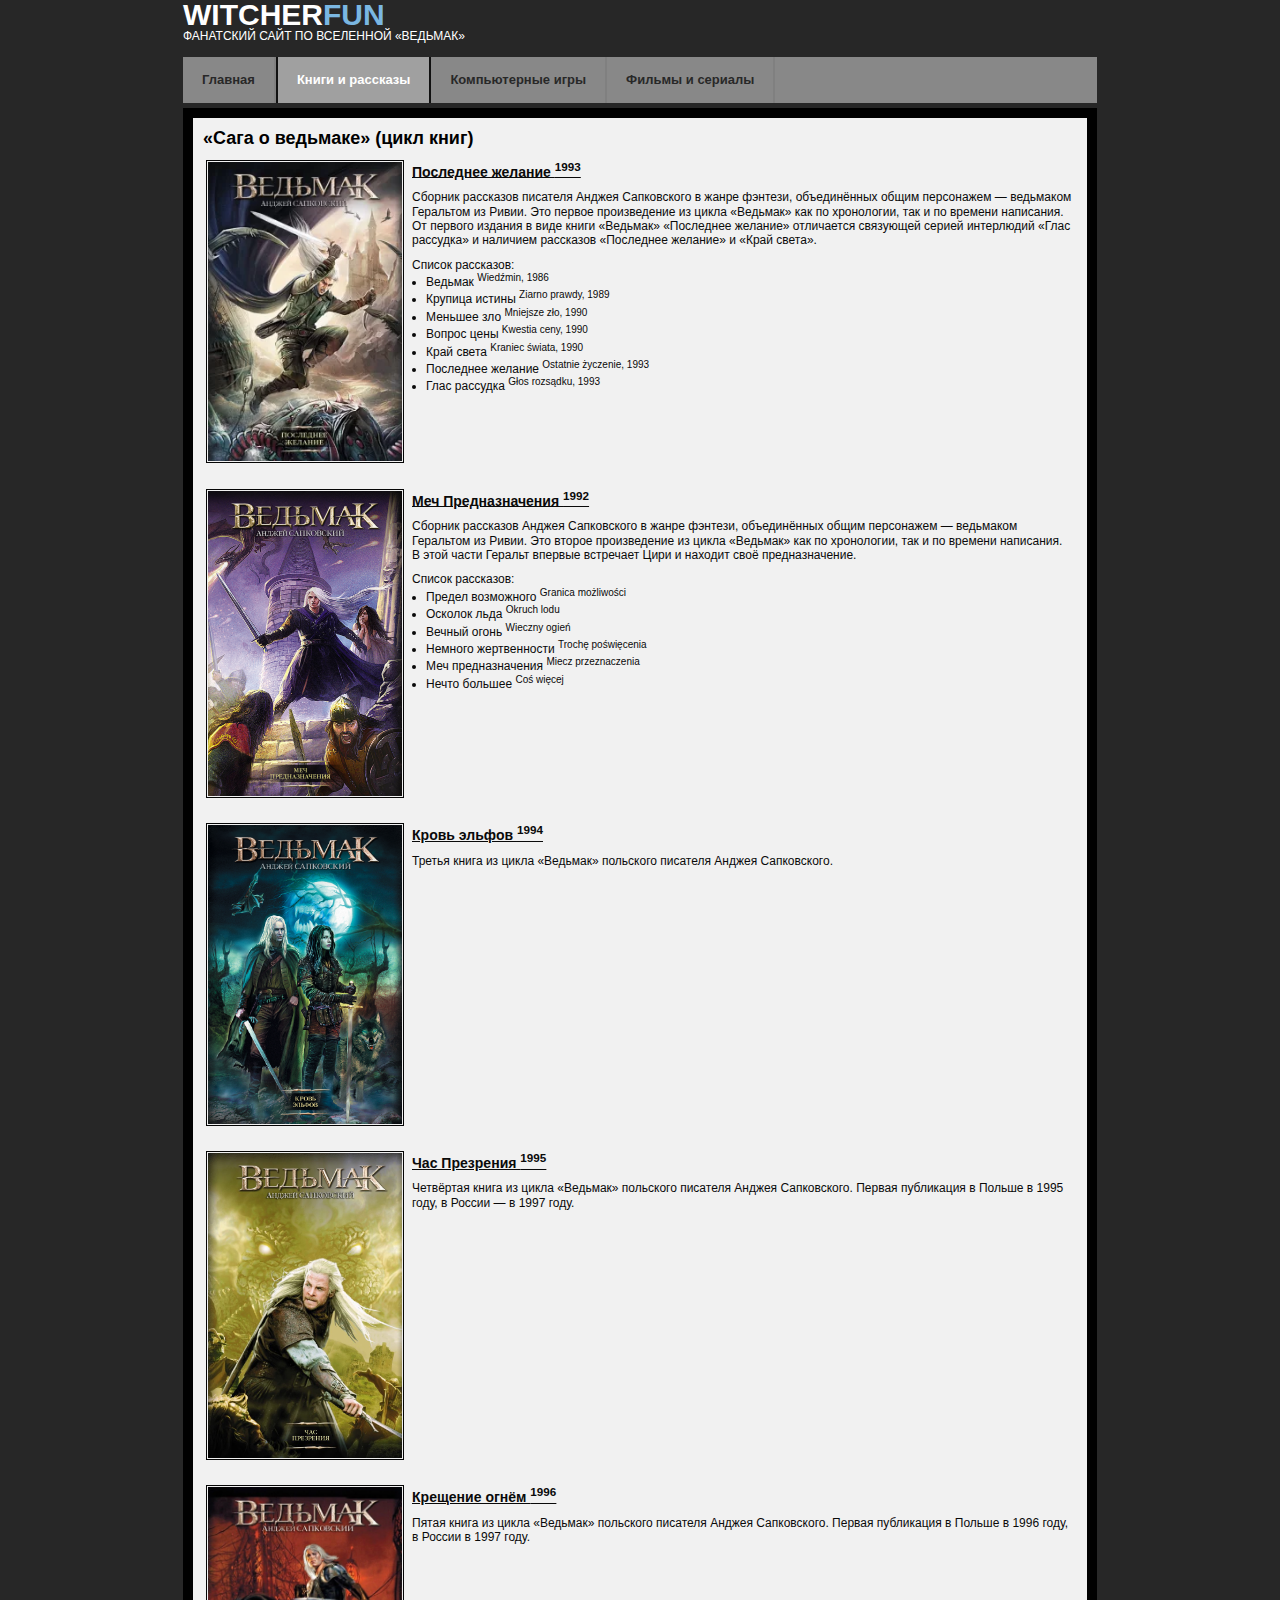
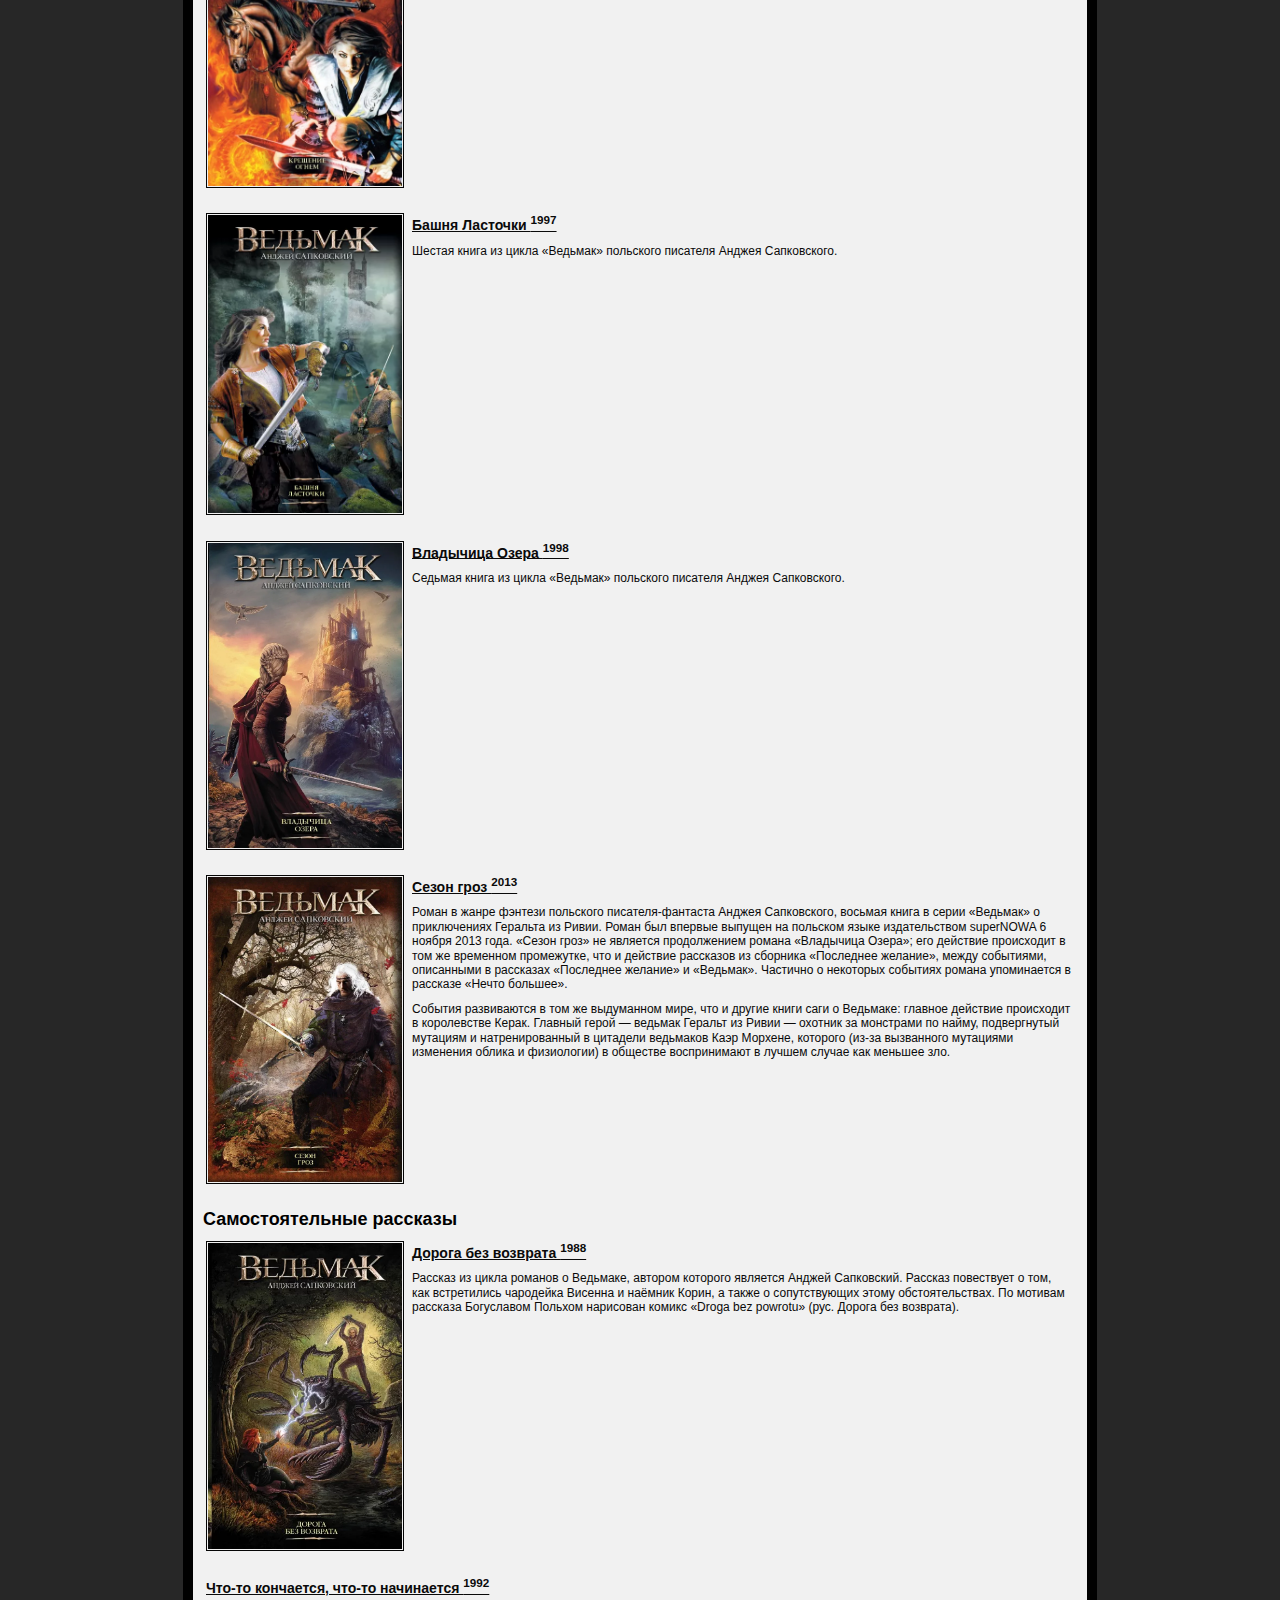
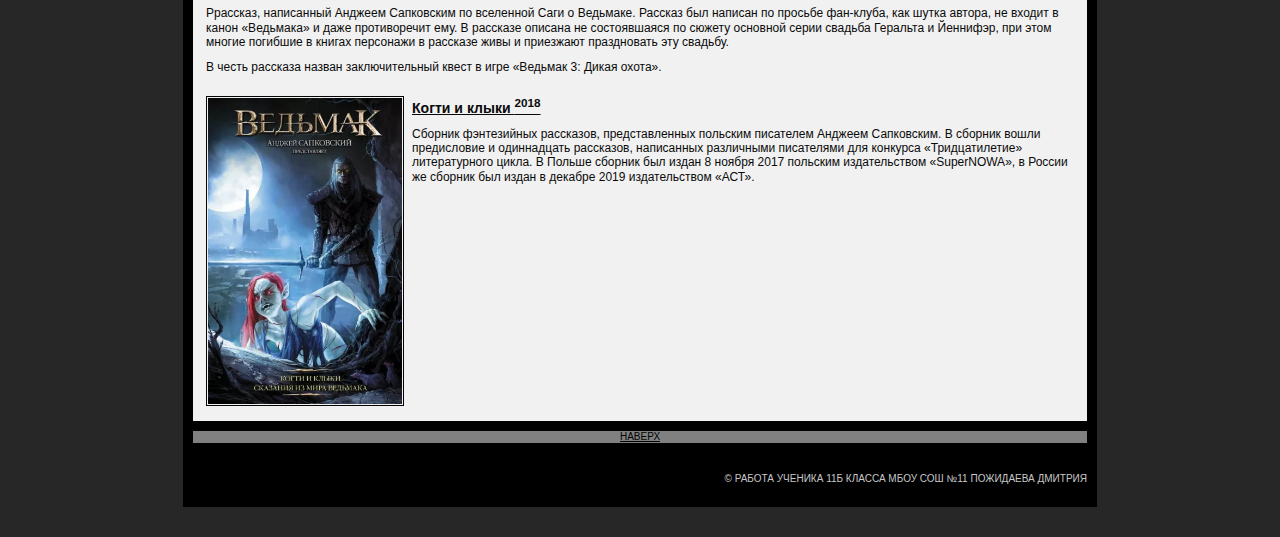
==== books.html @ 6ba471a2 "Add files via upload" ====
<!DOCTYPE html>
<html>
	<head>
		<meta http-equiv="Content-type" content="text/html; charset=utf-8" />
		<title>Фанатский сайт по вселенной «Ведьмак»</title>
		<link rel="stylesheet" href="css/styles.css" type="text/css" media="all" />
	</head>
	<body>
		<!-- page -->
		<div id="page" class="shell">
			<!-- header -->
			<div id="header">
				<div class="cl">&nbsp;</div>
				<!-- Logo -->
				<div id="logo">
					<h1><a href="index.html">witcher<span>fun</span></a></h1>
					<p class="first-p site-title">Фанатский сайт по вселенной «Ведьмак»</p>
				</div>
				<!-- /logo -->
				<div class="cl">&nbsp;</div>
				<!-- main navigation -->
				<div id="main-nav">
					<div class="cl">&nbsp;</div>
					<ul>
						<li><a href="index.html">Главная</a><span class="sep">&nbsp;</span></li>
						<li class="active"><span class="sep">&nbsp;</span><a href="books.html">Книги и рассказы</a><span class="sep">&nbsp;</span></li>
						<li><a href="games.html">Компьютерные игры</a><span class="sep">&nbsp;</span></li>
						<li><a href="films.html">Фильмы и сериалы</a><span class="sep">&nbsp;</span></li>
					</ul>
					<div class="cl">&nbsp;</div>
				</div>
				<!-- /main navigation -->
			</div>
			<!-- /header -->
			<!-- main -->
			<div id="main">
				<div class="cl">&nbsp;</div>
				<!-- content -->
				<div id="section-content">
					<div class="block">
						<div class="row-articles articles">
							<div class="cl">&nbsp;</div>
							<h2>«Сага о ведьмаке» (цикл книг)</h2>
							<div class="article" id="the-last-wish">
								<div class="cl">&nbsp;</div>
								<div class="cnt">
									<div class="image">
										<img src="css/images/the-last-wish.jpg" alt=""/>
									</div>
									<h3>Последнее желание <sup>1993</sup></h3>
									<p>Сборник рассказов писателя Анджея Сапковского в жанре фэнтези, объединённых общим персонажем — ведьмаком Геральтом из Ривии. Это первое произведение из цикла «Ведьмак» как по хронологии, так и по времени написания. От первого издания в виде книги «Ведьмак» «Последнее желание» отличается связующей серией интерлюдий «Глас рассудка» и наличием рассказов «Последнее желание» и «Край света».</p>
									<p>
									Список рассказов:
									<ul>
										<li>Ведьмак <sup>Wiedźmin, 1986</sup></li>
										<li>Крупица истины <sup>Ziarno prawdy, 1989</sup></li>
										<li>Меньшее зло <sup>Mniejsze zło, 1990</sup></li>
										<li>Вопрос цены <sup>Kwestia ceny, 1990</sup></li>
										<li>Край света <sup>Kraniec świata, 1990</sup></li>
										<li>Последнее желание <sup>Ostatnie życzenie, 1993</sup></li>
										<li>Глас рассудка <sup>Głos rozsądku, 1993</sup></li>
									</ul>
									</p>
								</div>
								<div class="cl">&nbsp;</div>
							</div>
							<div class="article">
								<div class="cl">&nbsp;</div>
								<div class="cnt">
									<div class="image">
										<img src="css/images/sword-of-destiny.jpg" alt=""/>
									</div>
									<h3>Меч Предназначения <sup>1992</sup></h3>
									<p>Сборник рассказов Анджея Сапковского в жанре фэнтези, объединённых общим персонажем — ведьмаком Геральтом из Ривии. Это второе произведение из цикла «Ведьмак» как по хронологии, так и по времени написания. В этой части Геральт впервые встречает Цири и находит своё предназначение.</p>
									<p>Список рассказов:
									<ul>
										<li>Предел возможного <sup>Granica możliwości</sup></li>
										<li>Осколок льда <sup>Okruch lodu</sup></li>
										<li>Вечный огонь <sup>Wieczny ogień</sup></li>
										<li>Немного жертвенности <sup>Trochę poświęcenia</sup></li>
										<li>Меч предназначения <sup>Miecz przeznaczenia</sup></li>
										<li>Нечто большее <sup>Coś więcej</sup></li>
									</ul>
									</p>
								</div>
								<div class="cl">&nbsp;</div>
							</div>
							<div class="article">
								<div class="cl">&nbsp;</div>
								<div class="cnt">
									<div class="image">
										<img src="css/images/blood-of-elves.jpg" alt=""/>
									</div>
									<h3>Кровь эльфов <sup>1994</sup></h3>
									<p>Третья книга из цикла «Ведьмак» польского писателя Анджея Сапковского.</p>
									<div class="cl">&nbsp;</div>
								</div>
								<div class="cl">&nbsp;</div>
							</div>
							<div class="article">
								<div class="cl">&nbsp;</div>
								<div class="cnt">
									<div class="image">
										<img src="css/images/time-of-contempt.jpg" alt=""/>
									</div>
									<h3>Час Презрения <sup>1995</sup></h3>
									<p>Четвёртая книга из цикла «Ведьмак» польского писателя Анджея Сапковского. Первая публикация в Польше в 1995 году, в России — в 1997 году.</p>
									<div class="cl">&nbsp;</div>
								</div>
								<div class="cl">&nbsp;</div>
							</div>
							<div class="article">
								<div class="cl">&nbsp;</div>
								<div class="cnt">
									<div class="image">
										<img src="css/images/baptism-by-fire.jpg" alt=""/>
									</div>
									<h3>Крещение огнём <sup>1996</sup></h3>
									<p>Пятая книга из цикла «Ведьмак» польского писателя Анджея Сапковского. Первая публикация в Польше в 1996 году, в России в 1997 году.</p>
									<div class="cl">&nbsp;</div>
								</div>
								<div class="cl">&nbsp;</div>
							</div>
							<div class="article">
								<div class="cl">&nbsp;</div>
								<div class="cnt">
									<div class="image">
										<img src="css/images/the-tower-of-swallows.jpg" alt=""/>
									</div>
									<h3>Башня Ласточки <sup>1997</sup></h3>
									<p>Шестая книга из цикла «Ведьмак» польского писателя Анджея Сапковского.</p>
									<div class="cl">&nbsp;</div>
								</div>
								<div class="cl">&nbsp;</div>
							</div>
							<div class="article">
								<div class="cl">&nbsp;</div>
								<div class="cnt">
									<div class="image">
										<img src="css/images/lady-of-the-lake.jpg" alt=""/>
									</div>
									<h3>Владычица Озера <sup>1998</sup></h3>
									<p>Седьмая книга из цикла «Ведьмак» польского писателя Анджея Сапковского.</p>
									<div class="cl">&nbsp;</div>
								</div>
								<div class="cl">&nbsp;</div>
							</div>
							<div class="article">
								<div class="cl">&nbsp;</div>
								<div class="cnt">
									<div class="image">
										<img src="css/images/season-of-storms.jpg" alt=""/>
									</div>
									<h3>Сезон гроз <sup>2013</sup></h3>
									<p>Роман в жанре фэнтези польского писателя-фантаста Анджея Сапковского, восьмая книга в серии «Ведьмак» о приключениях Геральта из Ривии. Роман был впервые выпущен на польском языке издательством superNOWA 6 ноября 2013 года. «Сезон гроз» не является продолжением романа «Владычица Озера»; его действие происходит в том же временном промежутке, что и действие рассказов из сборника «Последнее желание», между событиями, описанными в рассказах «Последнее желание» и «Ведьмак». Частично о некоторых событиях романа упоминается в рассказе «Нечто большее».</p>
									<p>События развиваются в том же выдуманном мире, что и другие книги саги о Ведьмаке: главное действие происходит в королевстве Керак. Главный герой — ведьмак Геральт из Ривии — охотник за монстрами по найму, подвергнутый мутациям и натренированный в цитадели ведьмаков Каэр Морхене, которого (из-за вызванного мутациями изменения облика и физиологии) в обществе воспринимают в лучшем случае как меньшее зло.</p>
									<div class="cl">&nbsp;</div>
								</div>
								<div class="cl">&nbsp;</div>
							</div>
							<h2>Самостоятельные рассказы</h2>
							<div class="article">
								<div class="cl">&nbsp;</div>
								<div class="cnt">
									<div class="image">
										<img src="css/images/the-road-of-no-return.jpg" alt=""/>
									</div>
									<h3>Дорога без возврата <sup>1988</sup></h3>
									<p>Рассказ из цикла романов о Ведьмаке, автором которого является Анджей Сапковский. Рассказ повествует о том, как встретились чародейка Висенна и наёмник Корин, а также о сопутствующих этому обстоятельствах. По мотивам рассказа Богуславом Польхом нарисован комикс «Droga bez powrotu» (рус. Дорога без возврата).</p>
									<div class="cl">&nbsp;</div>
								</div>
								<div class="cl">&nbsp;</div>
							</div>
							<div class="article">
								<div class="cl">&nbsp;</div>
								<div class="cnt">
									<h3>Что-то кончается, что-то начинается <sup>1992</sup></h3>
									<p>Ррассказ, написанный Анджеем Сапковским по вселенной Саги о Ведьмаке. Рассказ был написан по просьбе фан-клуба, как шутка автора, не входит в канон «Ведьмака» и даже противоречит ему. В рассказе описана не состоявшаяся по сюжету основной серии свадьба Геральта и Йеннифэр, при этом многие погибшие в книгах персонажи в рассказе живы и приезжают праздновать эту свадьбу.</p>
									<p>В честь рассказа назван заключительный квест в игре «Ведьмак 3: Дикая охота».</p>
									<div class="cl">&nbsp;</div>
								</div>
								<div class="cl">&nbsp;</div>
							</div>
							<div class="article">
								<div class="cl">&nbsp;</div>
								<div class="cnt">
									<div class="image">
										<img src="css/images/claws-and-fangs.jpg" alt=""/>
									</div>
									<h3>Когти и клыки <sup>2018</sup></h3>
									<p>Сборник фэнтезийных рассказов, представленных польским писателем Анджеем Сапковским. В сборник вошли предисловие и одиннадцать рассказов, написанных различными писателями для конкурса «Тридцатилетие» литературного цикла. В Польше сборник был издан 8 ноября 2017 польским издательством «SuperNOWA», в России же сборник был издан в декабре 2019 издательством «АСТ».</p>
									<div class="cl">&nbsp;</div>
								</div>
								<div class="cl">&nbsp;</div>
							</div>

					</div>
				</div>
					<!-- /content -->
					<div class="cl">&nbsp;</div>
					<!-- footer -->
					<div id="footer">
						<div class="navs">
							<div class="navs-bot">
								<div class="cl">&nbsp;</div>
								<p><a href="#page">Наверх</a></p>
								<div class="cl">&nbsp;</div>
							</div>
						</div>
						<p class="copy">&copy; Работа Ученика 11Б класса МБОУ СОШ №11 Пожидаева Дмитрия</p>
					</div>
					<!-- /footer -->	
			</div>
			<!-- /main -->
		</div>
		<!-- /page -->
	</body>
</html>
---- css/styles.css ----
* { padding: 0; margin: 0; outline: 0; }

body {
    font-size: 12px;
    line-height: 1.2;
    font-family: Arial, "Trebuchet MS", sans-serif;
    color: #0a0a0a;
	background-color: #272727;
    text-align: left;
}

.first-p { margin-top: 0; }
p { margin-top: 10px; }

a img { border: 0; }
a { color: #000; text-decoration: underline; }
a:hover { text-decoration: none; }

.left { float: left; display: inline; }
.right { float: right; display: inline; }

.cl, .clear { display: block; height: 0; font-size: 0; line-height: 0; text-indent: -4000px; clear: both; }
.field { font-size: 12px; color: #484848; font-family: Arial, "Trebuchet MS", sans-serif; color: #000; border: solid 1px #a0a0a0; width: 140px; padding: 2px 5px; }
/*----- End "Main definitions" -----*/

.shell { width: 914px; margin: 0 auto; }

.show-all { text-align: right; }

.site-title { color: #fff; }

#page { padding-bottom: 30px; }

#header { width: 100%; position: relative; margin-bottom: 5px; }

#logo { text-transform: uppercase; line-height: 1; padding-bottom: 15px; }
#logo h1 { font-family: "Trebuchet MS", Arial, sans-serif; font-weight: bold; font-size: 30px; color: #fff; }
#logo h1 a { color: #fff; text-decoration: none; }
#logo h1 a span { color: #7ab7e2; }

#main-nav { line-height: 46px; background-color: #888888; }
#main-nav ul li { float: left; display: inline; list-style-type: none; height: 46px; }
#main-nav ul li a { float: left; display: inline; font-size: 13px; font-weight: bold; color: #282828; text-decoration: none; padding: 0 19px; }
#main-nav ul li span.sep { float: left; display: inline; width: 2px; height: 46px; font-size: 0; line-height: 0; text-indent: -4000px; background-color: grey; }
#main-nav ul li a:hover { text-decoration: underline; }
#main-nav ul li.active a { color: #fff; text-decoration: none; }
#main-nav ul li.active a:hover { text-decoration: none; }
#main-nav ul li.active span.sep { background-color: #111; }
#main-nav ul li.active { background-color: #A0A0A0; }

#main { background-color: black; padding: 10px 10px 2px 10px; height: 100%; position: relative;  }
#sidebar { float: left; display: inline; width: 226px; }
#content { float: right; display: inline; width: 657px; }

.block { margin-bottom: 10px; background-repeat: no-repeat; background-position: 0 0; }
.block .block-cnt { padding: 10px 10px 10px 9px; }

.block .head { background-color: grey; padding-left: 15px; }
.block .head .head-cnt { line-height: 38px; height: 38px; padding-right: 13px; }
.block .head h2 { font-size: 15px; font-weight: bold; color: #262727; }

#content .block { background-color: #f1f1f1; width: 657px; }

#section-content .block { background-color: #f1f1f1; width: 894px; }

#sidebar .block { background-color: #fff; width: 226px; }

#sidebar .articles .article { padding: 8px 7px; font-size: 11px; color: #0a0a0a; }
#sidebar .articles h2 { color: #fff; font-weight: bold; font-size: 12px; }
#sidebar .articles h2 a { color: #fff; text-decoration: none; }
#sidebar .articles h2 a:hover { color: #ccc; }

#sidebar .image-articles .image { float: left; display: inline; width: 55px; }
#sidebar .image-articles .image img { padding: 1px; border: solid 1px #1e1e1e; width: 51px; height: 51px; }
#sidebar .image-articles .cnt { float: right; display: inline; width: 150px; }

#sidebar .text-articles .article { padding: 8px 10px; font-size: 12px; }
#sidebar .text-articles h4 { font-size: 13px; }

#sidebar .news-separator { background-color: #A0A0A0; height: 1px; }

#content .articles h2 { font-size: 19px; font-weight: bold; color: #ccc; margin: 4px 0 2px; }
#content .articles h2 a { text-decoration: none; color: #000; }
#content .articles h2 a:hover { color: #777; }

#content .col-articles .image img { padding: 1px; border: solid 1px #050505; width: 194px; height: 291px; }
#content .col-articles .article { float: left; display: inline; margin: 17px 0 10px 15px; width: 198px; }

#content .row-articles .article { padding: 10px 15px 12px 15px; background: url(images/content-article-sep.gif) repeat-x 0 bottom; }
#content .row-articles .image { float: left; display: inline; width: 194px; }
#content .row-articles .image img { width: 194px; }
#content .row-articles .cnt { float: right; display: inline; width: 420px; }
#content .row-articles .cnt li {margin-left: 15px;}
 
#section-content .row-articles .article { padding: 10px 15px 12px 15px; }
#section-content .row-articles .image { float: left; display: inline; width: 194px; margin-right: 1em; }
#section-content .row-articles .image img { width: 194px; border: solid 1px #050505; padding: 1px; }
#section-content .row-articles .cnt { float: right; display: inline; width: 866px; }
#section-content .row-articles .article .cnt h3 { text-decoration: underline; }
#section-content .row-articles .article .cnt li { margin-left: 220px; }
#section-content .row-articles .article .cnt b { color: #000; }
#section-content .row-articles h2 { margin: 10px 0 0 10px; color: #000; }
 
#footer .copy { font-size: 10px; color: #c7c7c7; text-transform: uppercase; text-align: right; padding: 20px 0; }
#footer .navs { background-color: grey; text-align: center; font-size: 10px; text-transform: uppercase; color: #656565; height: 100%; position: relative; }
#footer .navs p { margin-top: 0; }
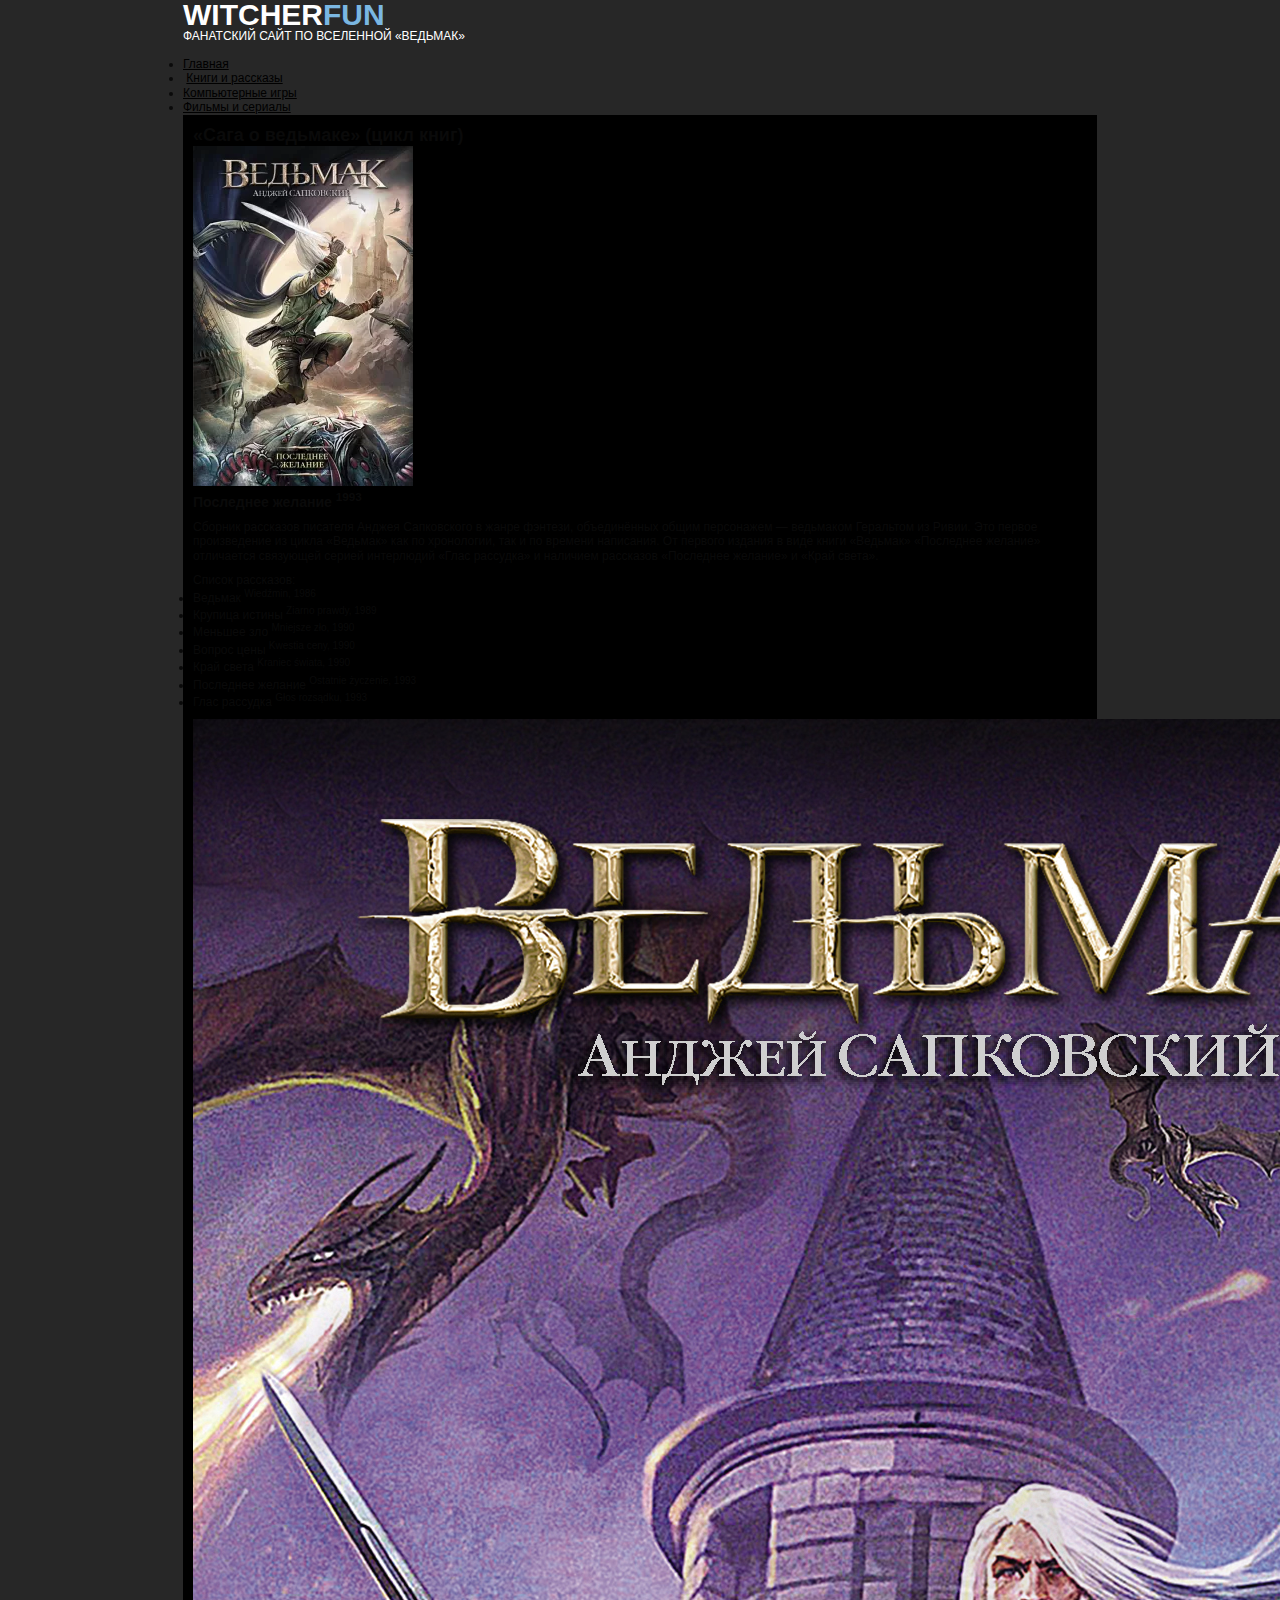
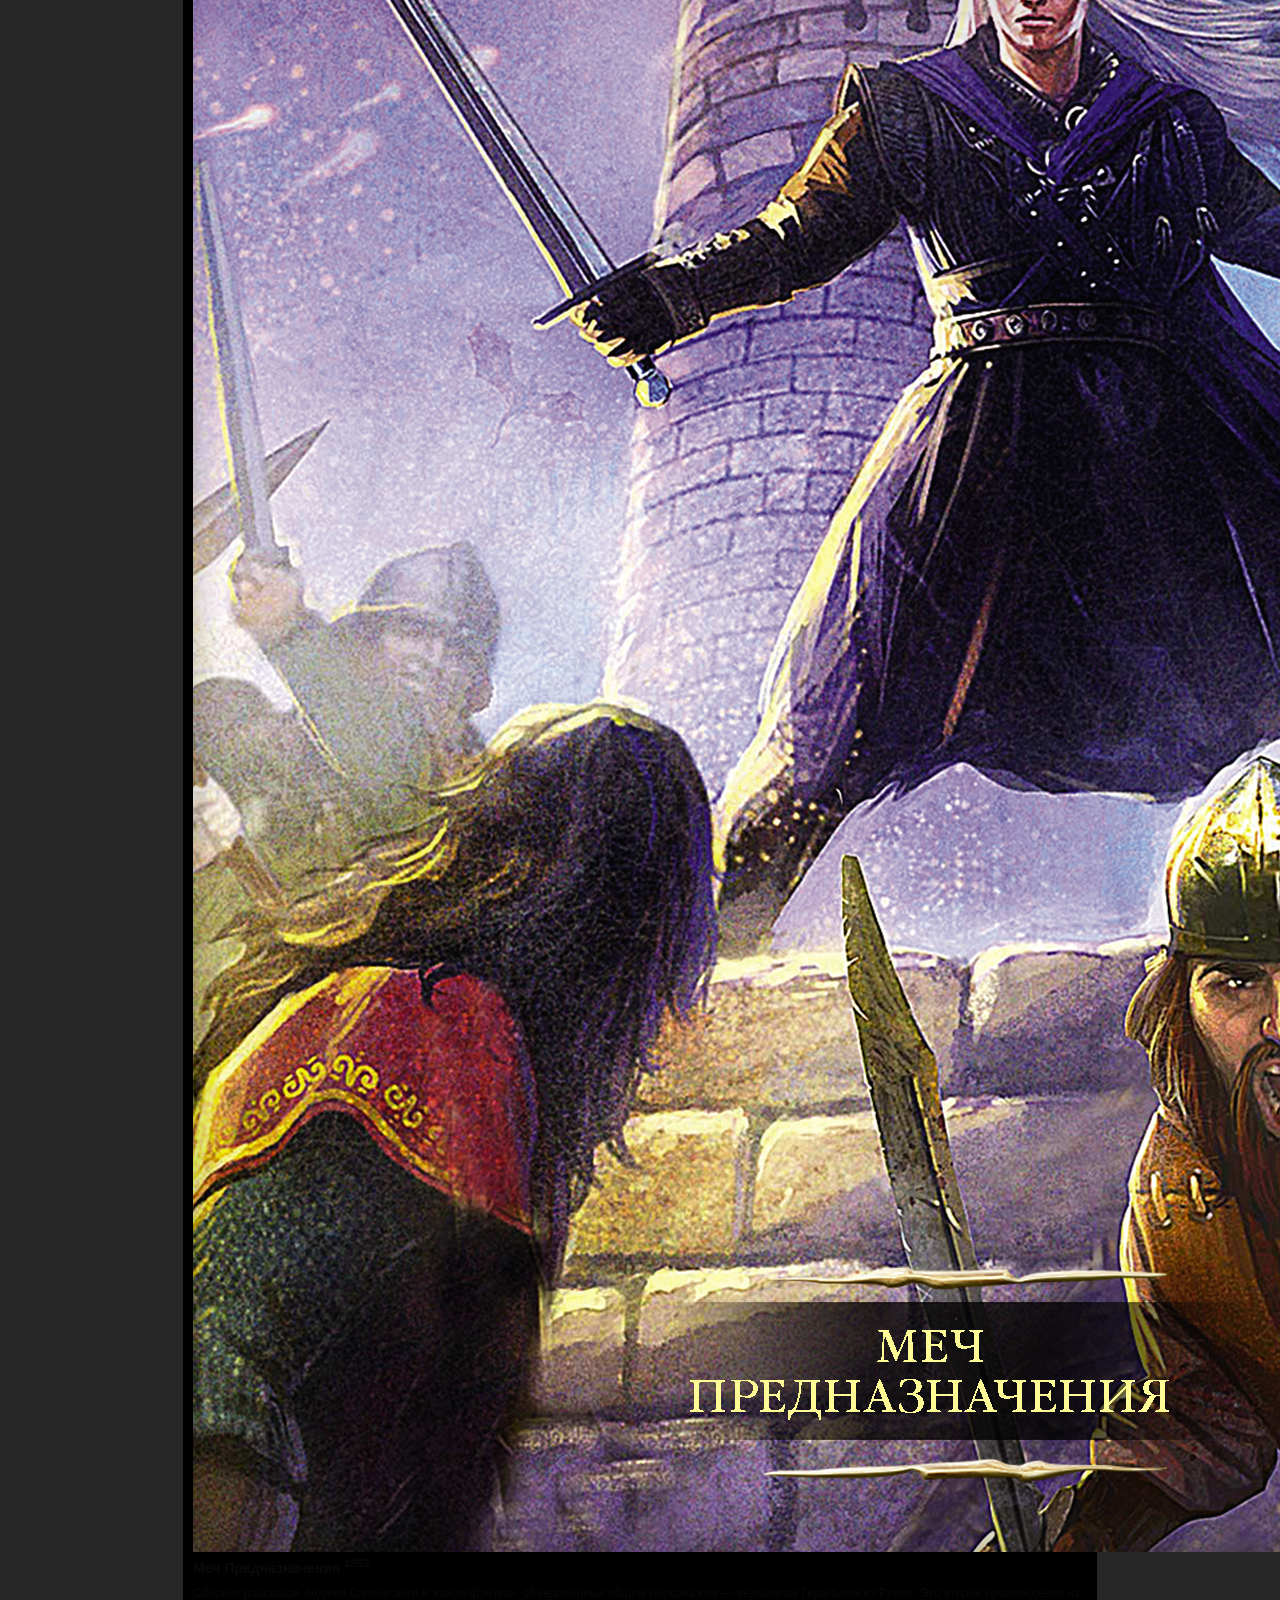
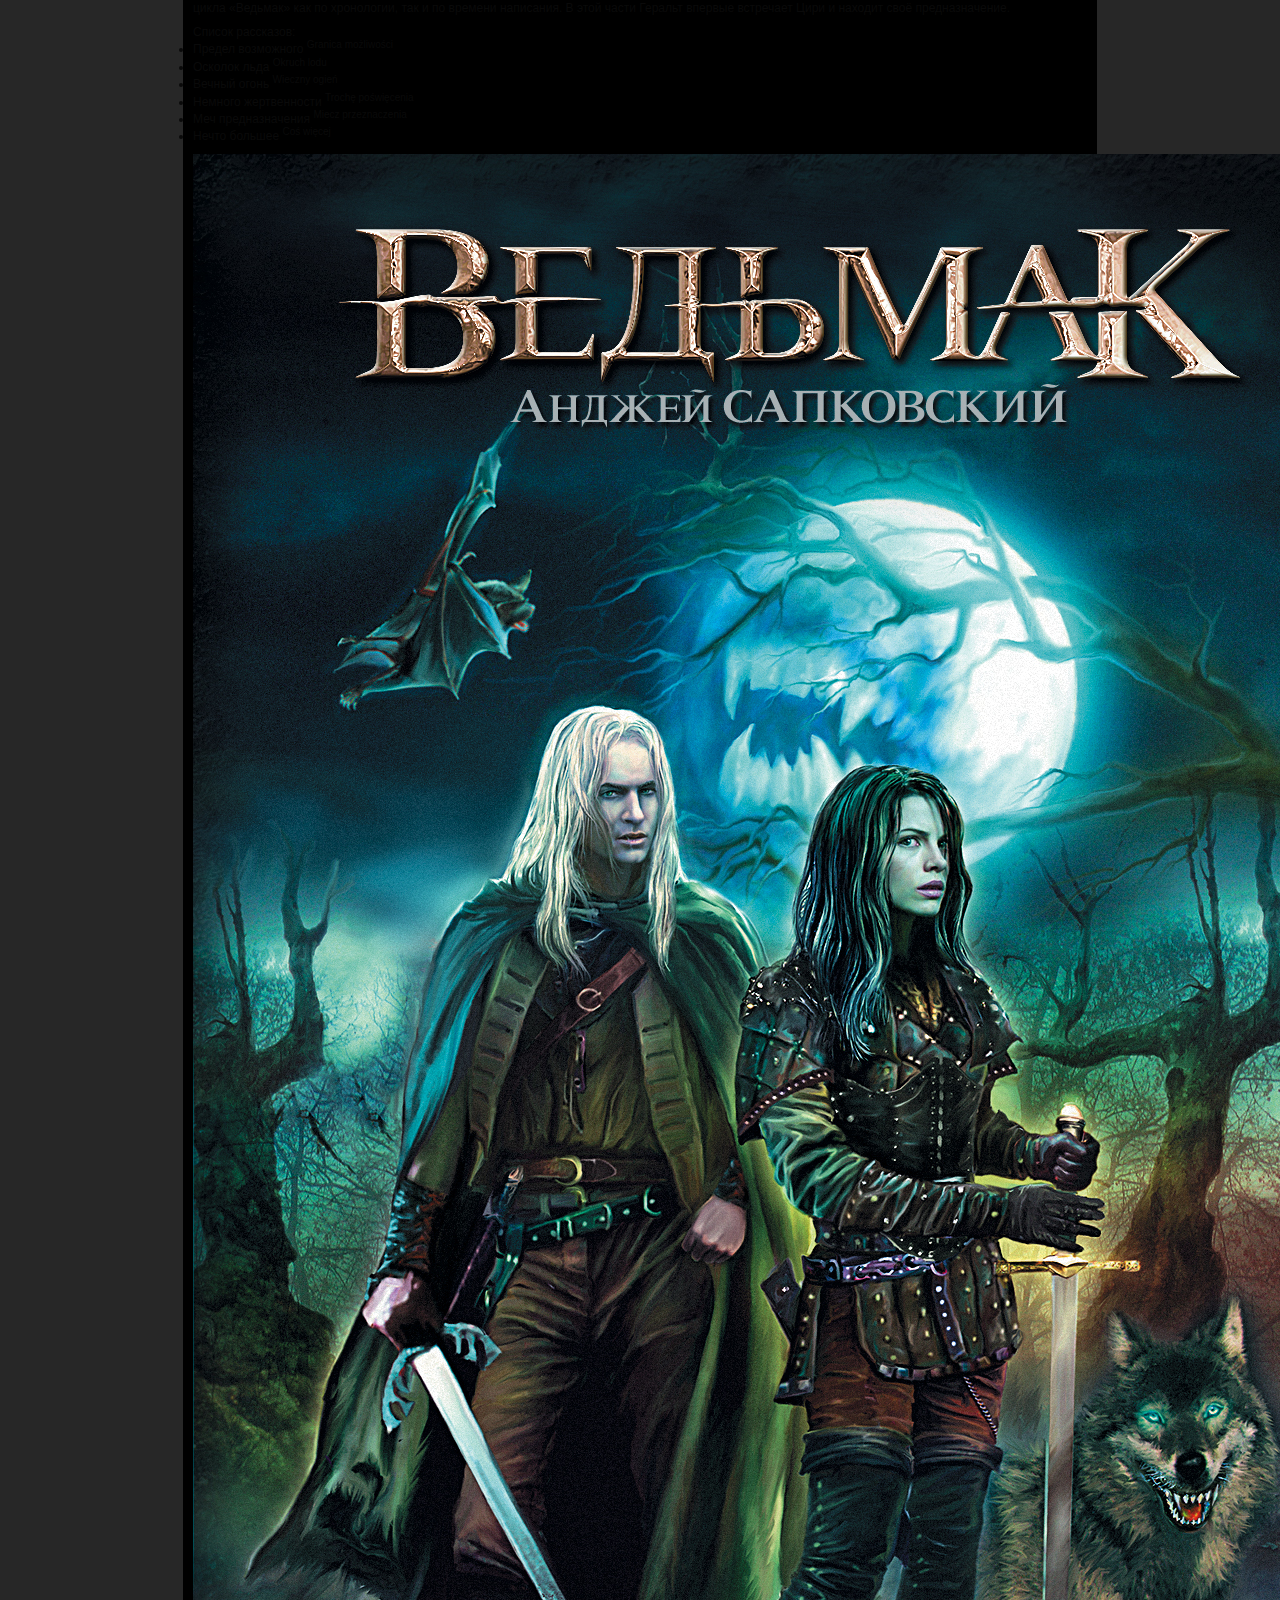
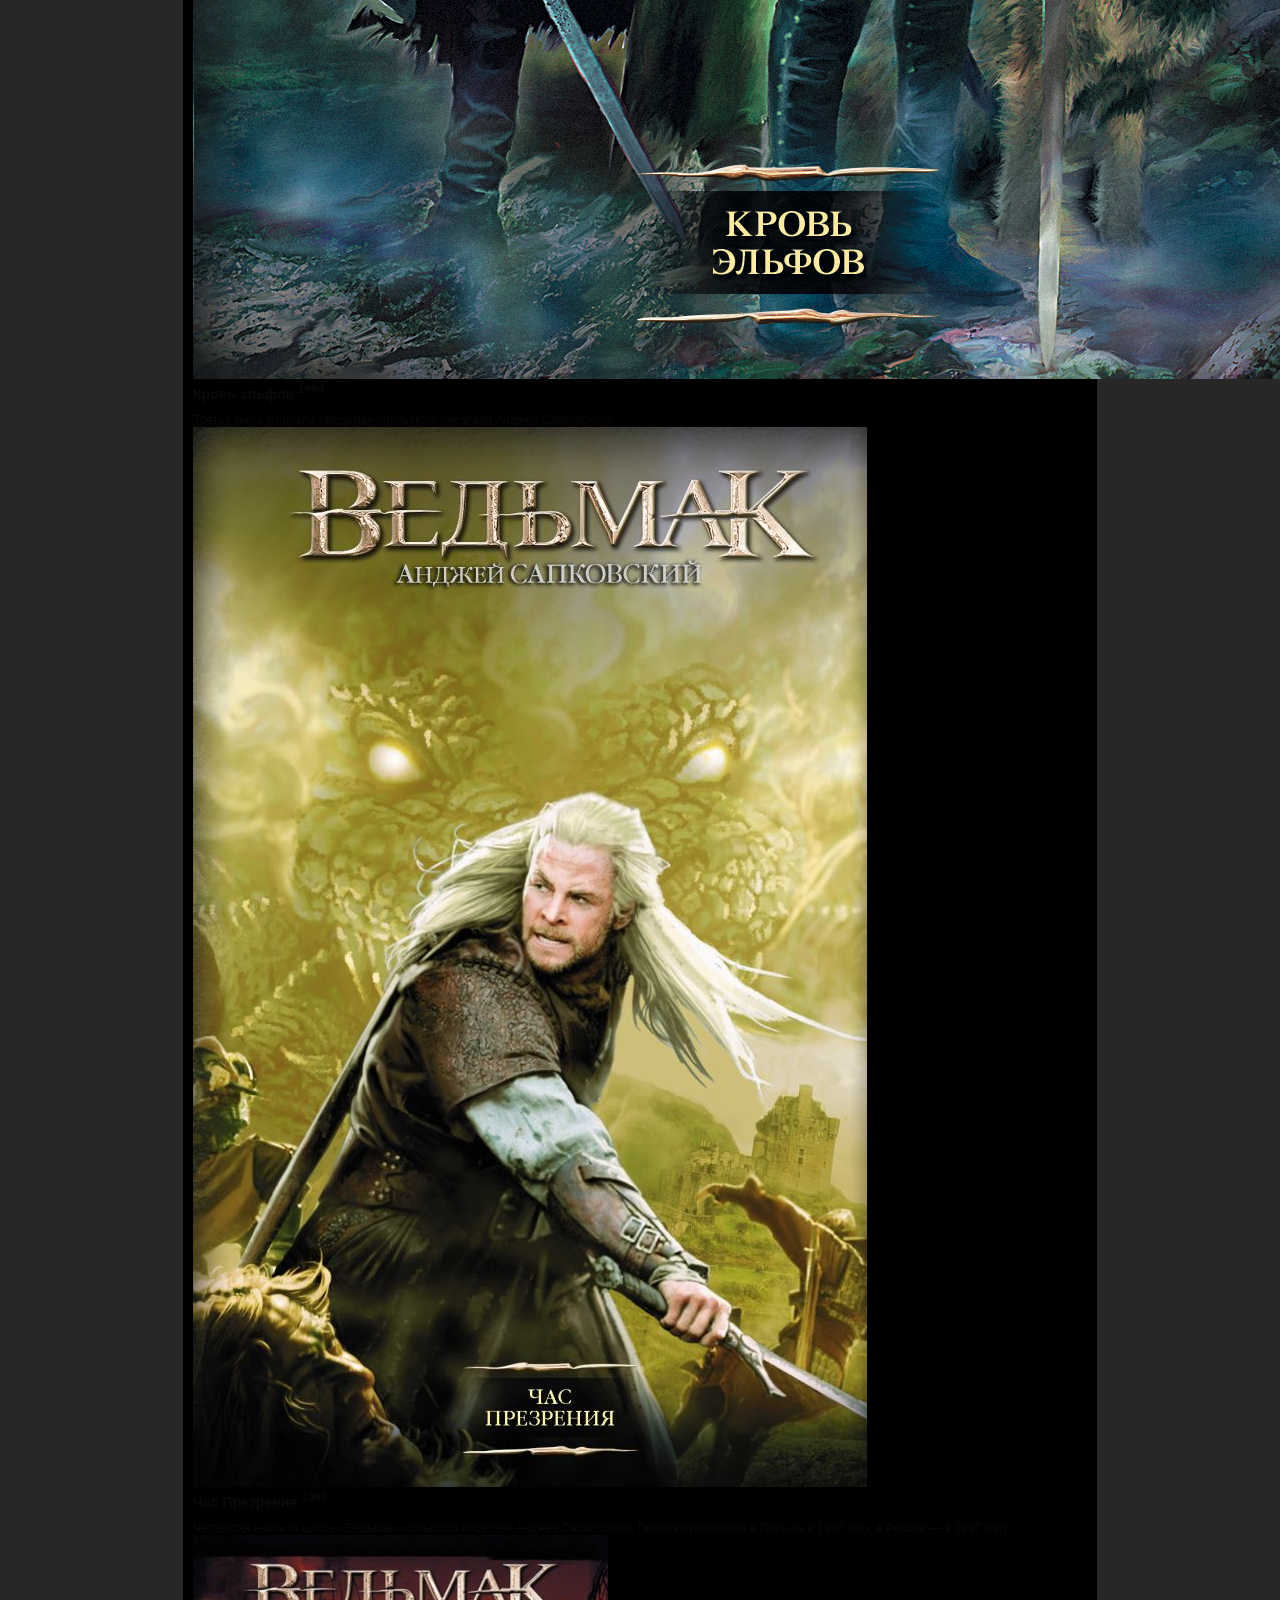
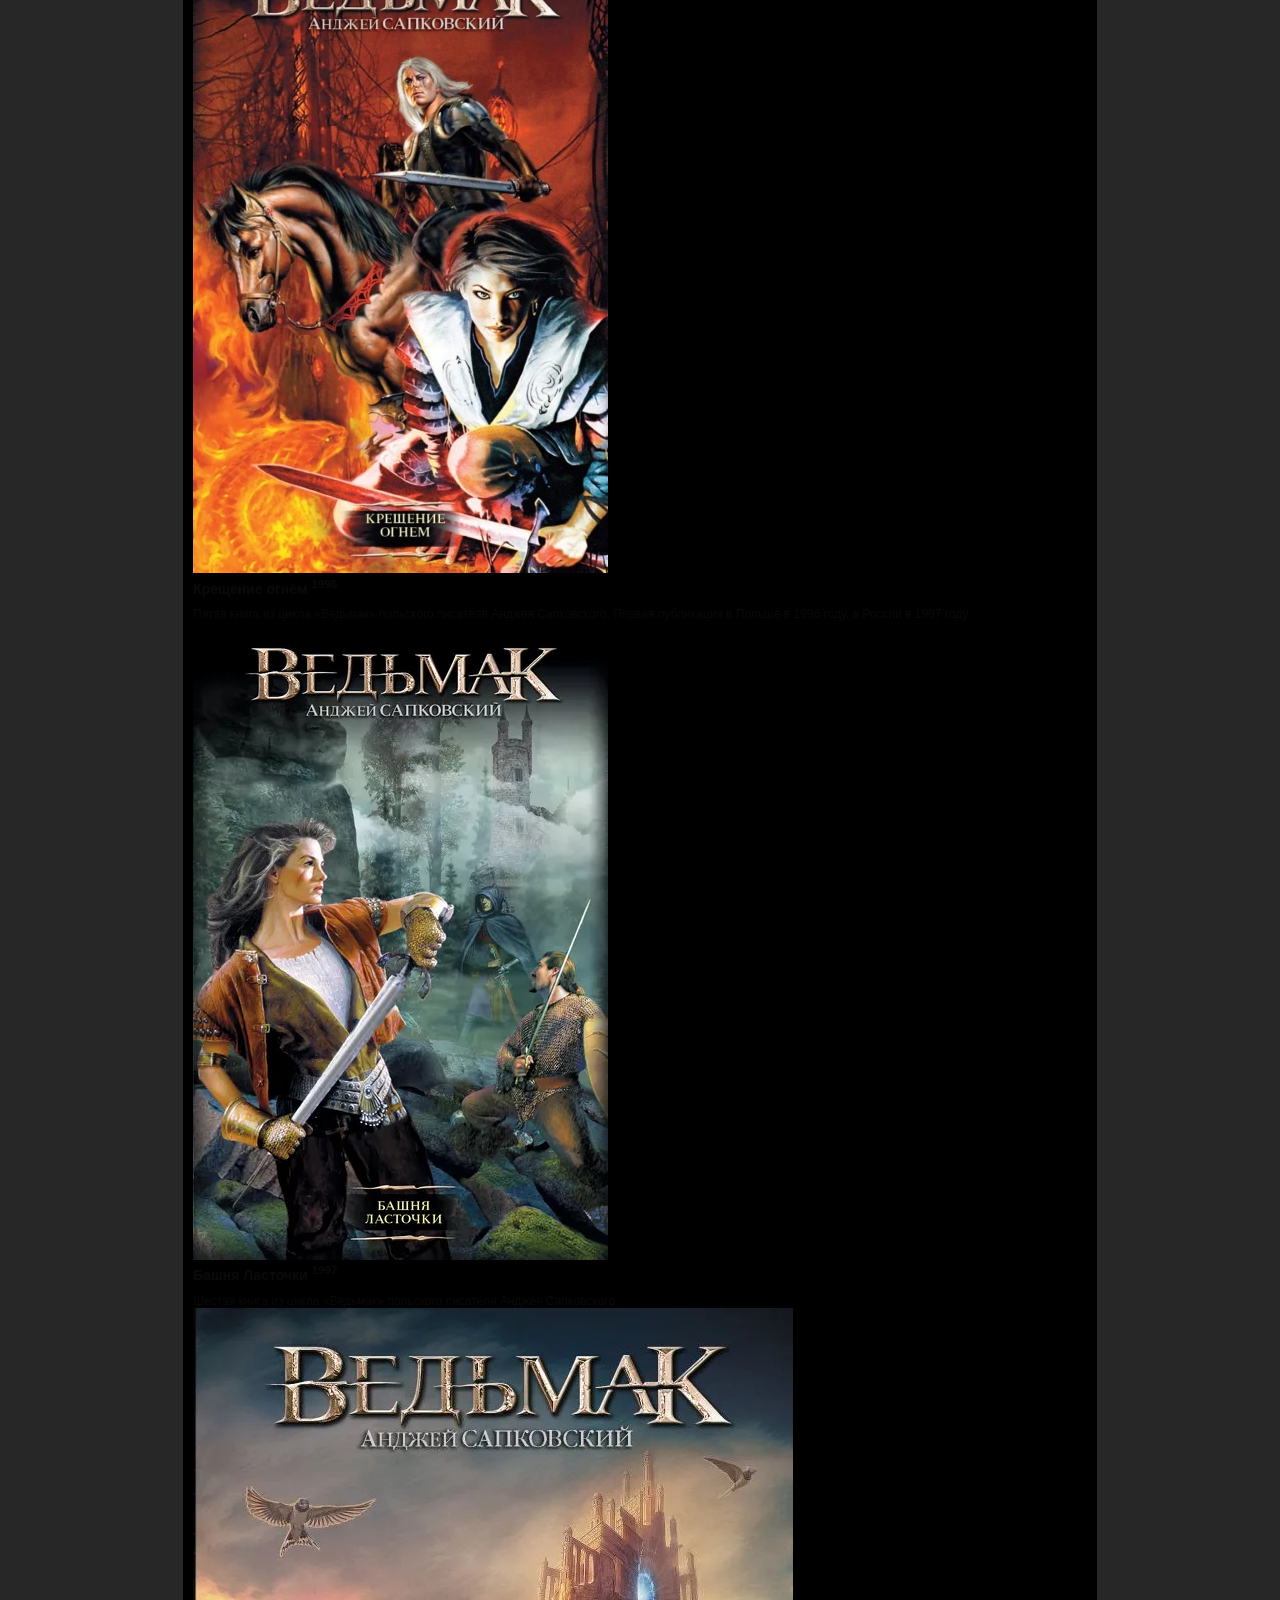
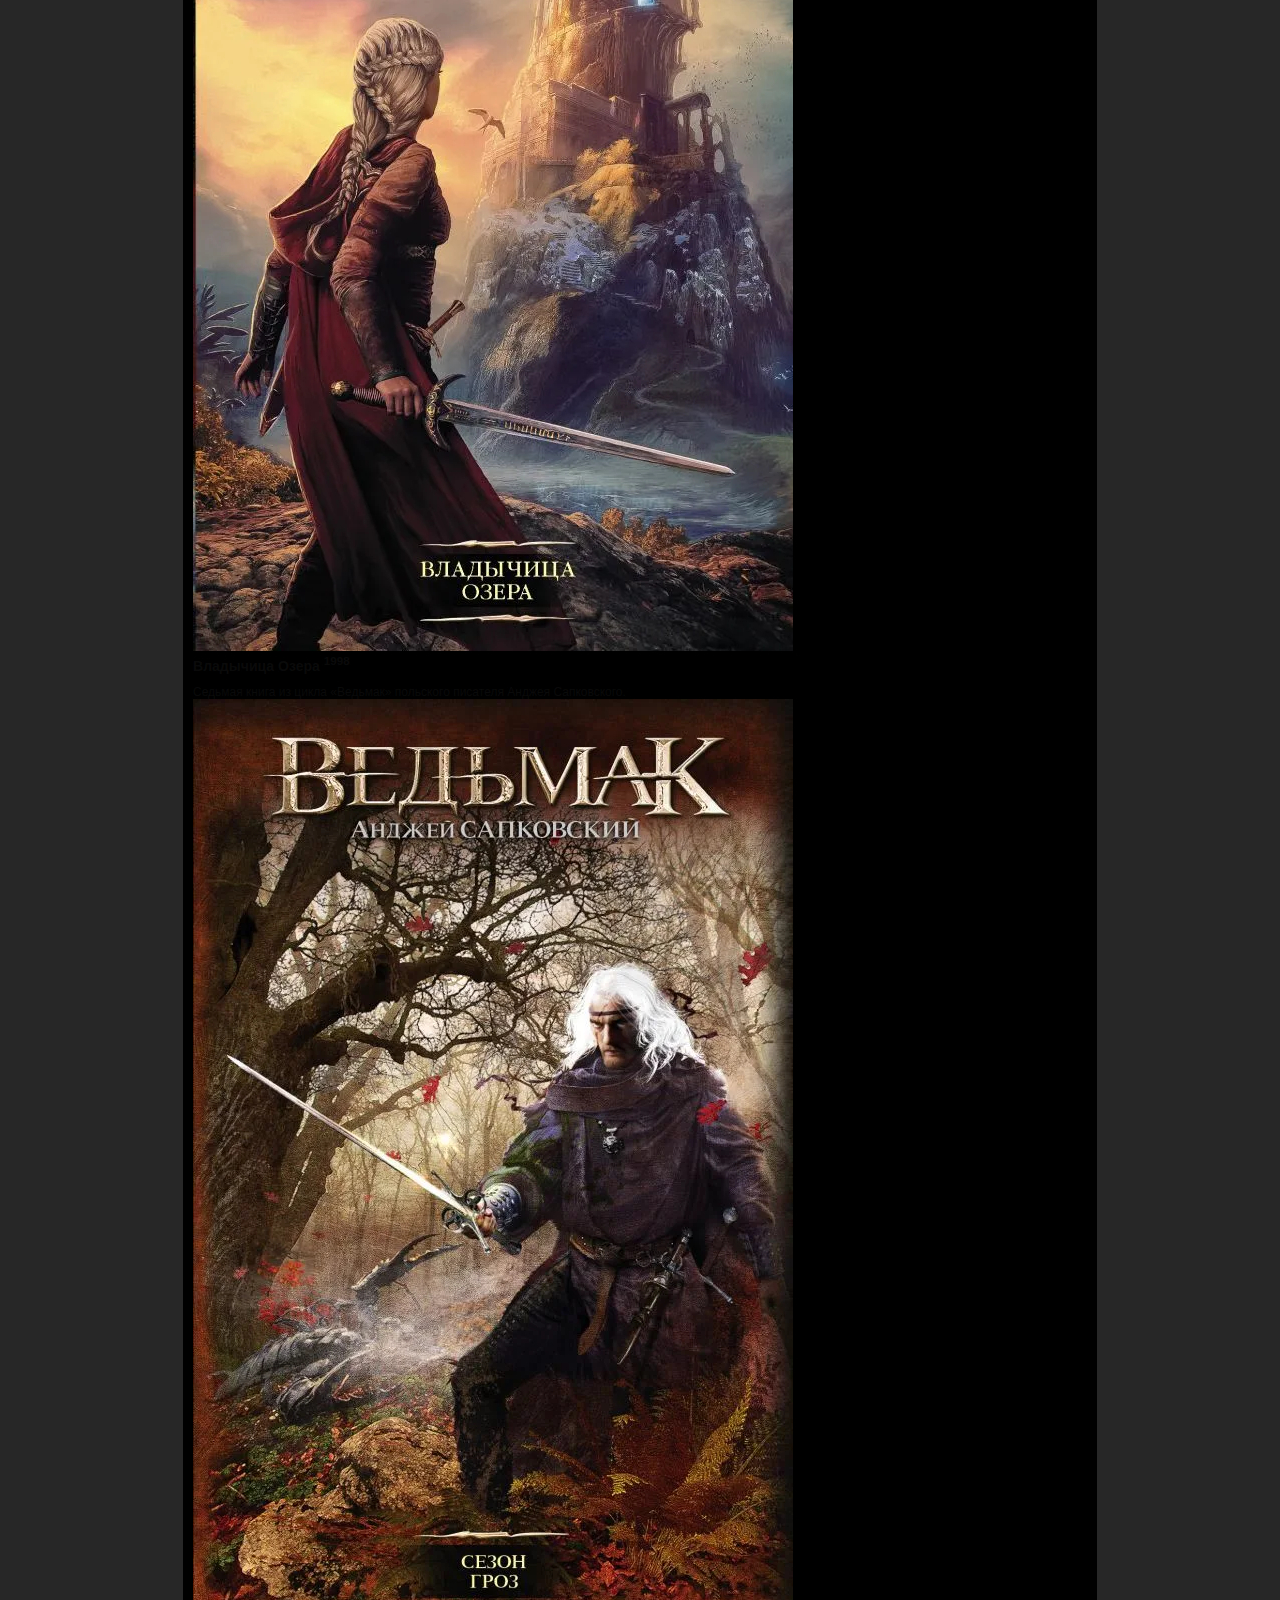
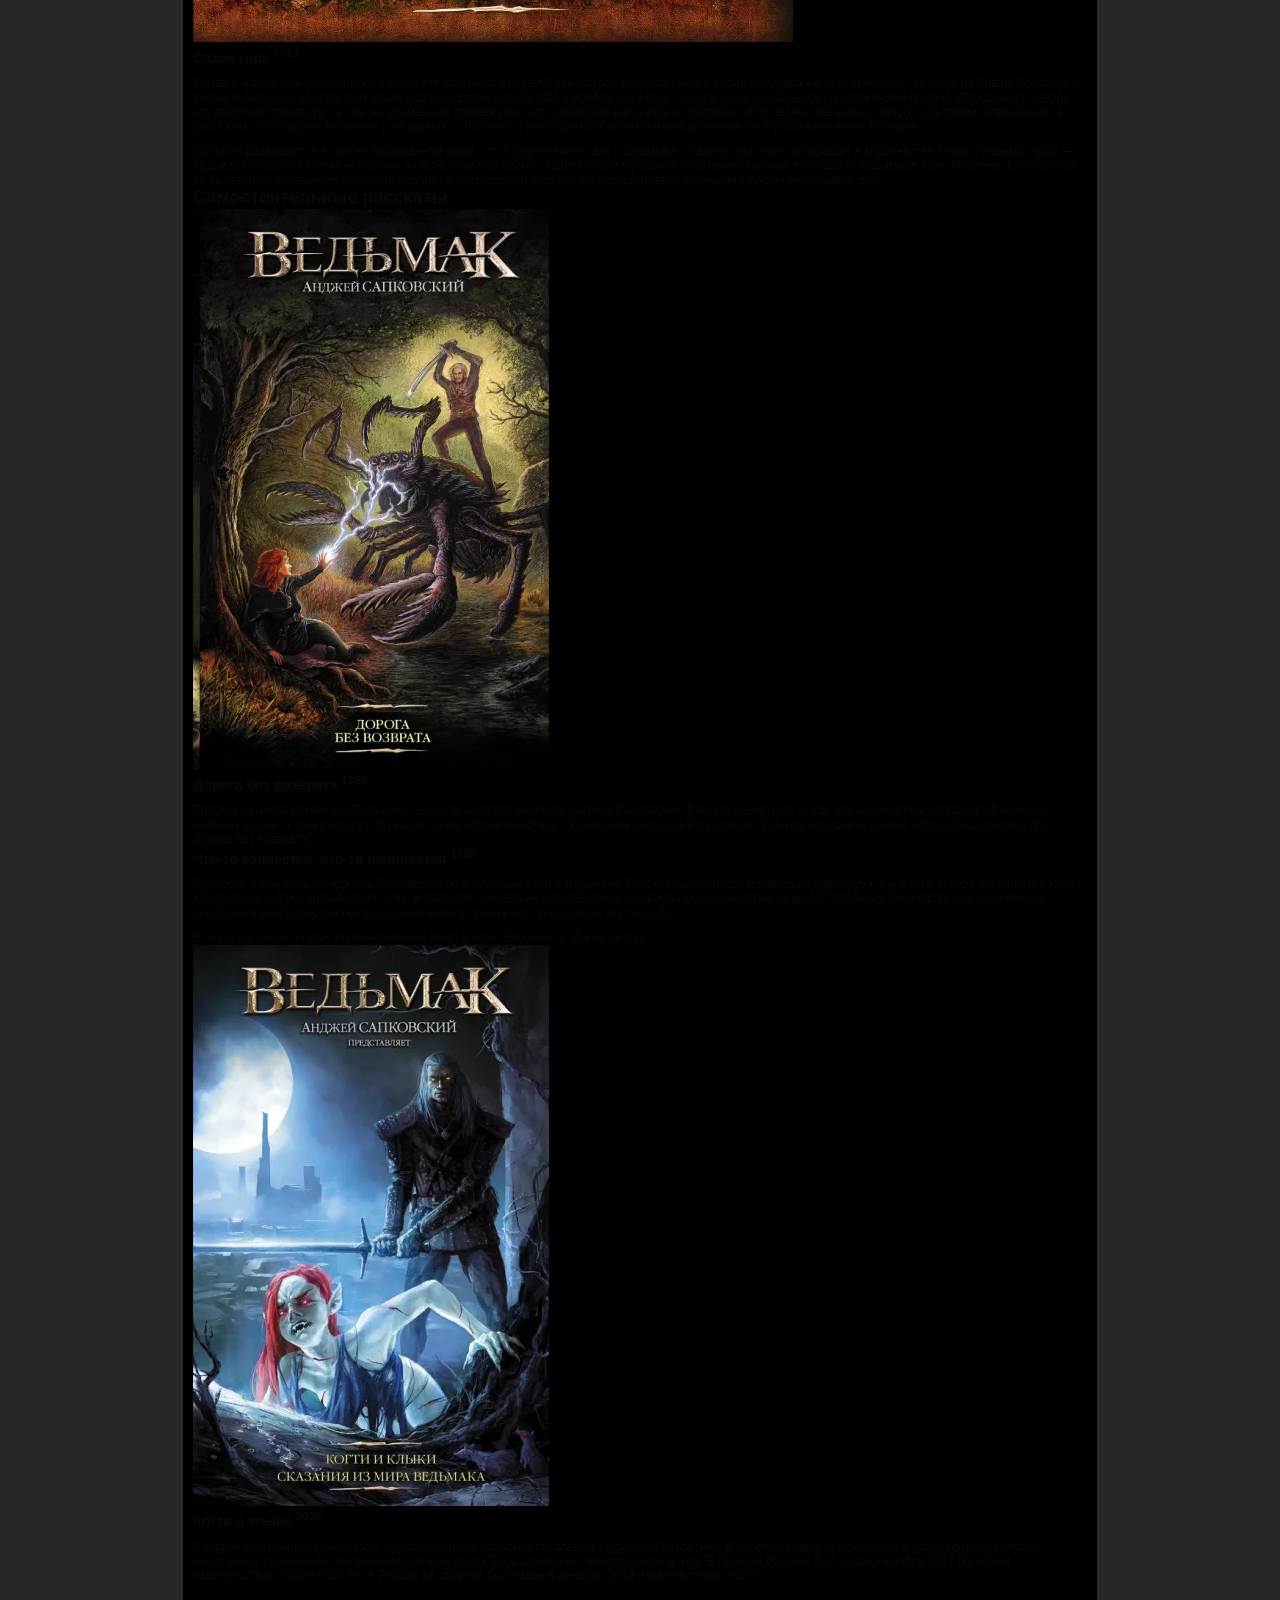
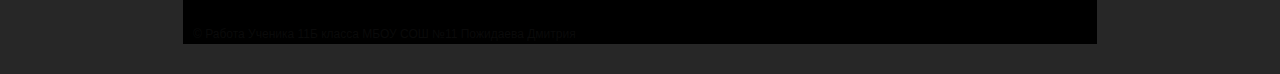
==== commit 8497a29b: "Update books.html" ====
--- a/books.html
+++ b/books.html
@@ -9,7 +9,7 @@
 		<!-- page -->
 		<div id="page" class="shell">
 			<!-- header -->
-			<div id="header">
+			<header>
 				<div class="cl">&nbsp;</div>
 				<!-- Logo -->
 				<div id="logo">
@@ -19,7 +19,7 @@
 				<!-- /logo -->
 				<div class="cl">&nbsp;</div>
 				<!-- main navigation -->
-				<div id="main-nav">
+				<nav>
 					<div class="cl">&nbsp;</div>
 					<ul>
 						<li><a href="index.html">Главная</a><span class="sep">&nbsp;</span></li>
@@ -28,20 +28,20 @@
 						<li><a href="films.html">Фильмы и сериалы</a><span class="sep">&nbsp;</span></li>
 					</ul>
 					<div class="cl">&nbsp;</div>
-				</div>
+				</nav>
 				<!-- /main navigation -->
-			</div>
+			</header>
 			<!-- /header -->
 			<!-- main -->
 			<div id="main">
 				<div class="cl">&nbsp;</div>
 				<!-- content -->
-				<div id="section-content">
+				<section>
 					<div class="block">
 						<div class="row-articles articles">
 							<div class="cl">&nbsp;</div>
 							<h2>«Сага о ведьмаке» (цикл книг)</h2>
-							<div class="article" id="the-last-wish">
+							<article id="the-last-wish">
 								<div class="cl">&nbsp;</div>
 								<div class="cnt">
 									<div class="image">
@@ -63,8 +63,8 @@
 									</p>
 								</div>
 								<div class="cl">&nbsp;</div>
-							</div>
-							<div class="article">
+							</article>
+							<article>
 								<div class="cl">&nbsp;</div>
 								<div class="cnt">
 									<div class="image">
@@ -84,8 +84,8 @@
 									</p>
 								</div>
 								<div class="cl">&nbsp;</div>
-							</div>
-							<div class="article">
+							</article>
+							<article>
 								<div class="cl">&nbsp;</div>
 								<div class="cnt">
 									<div class="image">
@@ -96,8 +96,8 @@
 									<div class="cl">&nbsp;</div>
 								</div>
 								<div class="cl">&nbsp;</div>
-							</div>
-							<div class="article">
+							</article>
+							<article>
 								<div class="cl">&nbsp;</div>
 								<div class="cnt">
 									<div class="image">
@@ -108,8 +108,8 @@
 									<div class="cl">&nbsp;</div>
 								</div>
 								<div class="cl">&nbsp;</div>
-							</div>
-							<div class="article">
+							</article>
+							<article>
 								<div class="cl">&nbsp;</div>
 								<div class="cnt">
 									<div class="image">
@@ -120,8 +120,8 @@
 									<div class="cl">&nbsp;</div>
 								</div>
 								<div class="cl">&nbsp;</div>
-							</div>
-							<div class="article">
+							</article>
+							<article>
 								<div class="cl">&nbsp;</div>
 								<div class="cnt">
 									<div class="image">
@@ -132,8 +132,8 @@
 									<div class="cl">&nbsp;</div>
 								</div>
 								<div class="cl">&nbsp;</div>
-							</div>
-							<div class="article">
+							</article>
+							<article>
 								<div class="cl">&nbsp;</div>
 								<div class="cnt">
 									<div class="image">
@@ -144,8 +144,8 @@
 									<div class="cl">&nbsp;</div>
 								</div>
 								<div class="cl">&nbsp;</div>
-							</div>
-							<div class="article">
+							</article>
+							<article>
 								<div class="cl">&nbsp;</div>
 								<div class="cnt">
 									<div class="image">
@@ -157,9 +157,9 @@
 									<div class="cl">&nbsp;</div>
 								</div>
 								<div class="cl">&nbsp;</div>
-							</div>
+							</article>
 							<h2>Самостоятельные рассказы</h2>
-							<div class="article">
+							<article>
 								<div class="cl">&nbsp;</div>
 								<div class="cnt">
 									<div class="image">
@@ -170,8 +170,8 @@
 									<div class="cl">&nbsp;</div>
 								</div>
 								<div class="cl">&nbsp;</div>
-							</div>
-							<div class="article">
+							</article>
+							<article>
 								<div class="cl">&nbsp;</div>
 								<div class="cnt">
 									<h3>Что-то кончается, что-то начинается <sup>1992</sup></h3>
@@ -180,8 +180,8 @@
 									<div class="cl">&nbsp;</div>
 								</div>
 								<div class="cl">&nbsp;</div>
-							</div>
-							<div class="article">
+							</article>
+							<article>
 								<div class="cl">&nbsp;</div>
 								<div class="cnt">
 									<div class="image">
@@ -192,14 +192,14 @@
 									<div class="cl">&nbsp;</div>
 								</div>
 								<div class="cl">&nbsp;</div>
-							</div>
+							</article>
 
 					</div>
-				</div>
+				</section>
 					<!-- /content -->
 					<div class="cl">&nbsp;</div>
 					<!-- footer -->
-					<div id="footer">
+					<footer>
 						<div class="navs">
 							<div class="navs-bot">
 								<div class="cl">&nbsp;</div>
@@ -208,11 +208,11 @@
 							</div>
 						</div>
 						<p class="copy">&copy; Работа Ученика 11Б класса МБОУ СОШ №11 Пожидаева Дмитрия</p>
-					</div>
+					</footer>
 					<!-- /footer -->	
 			</div>
 			<!-- /main -->
 		</div>
 		<!-- /page -->
 	</body>
-</html>+</html>
